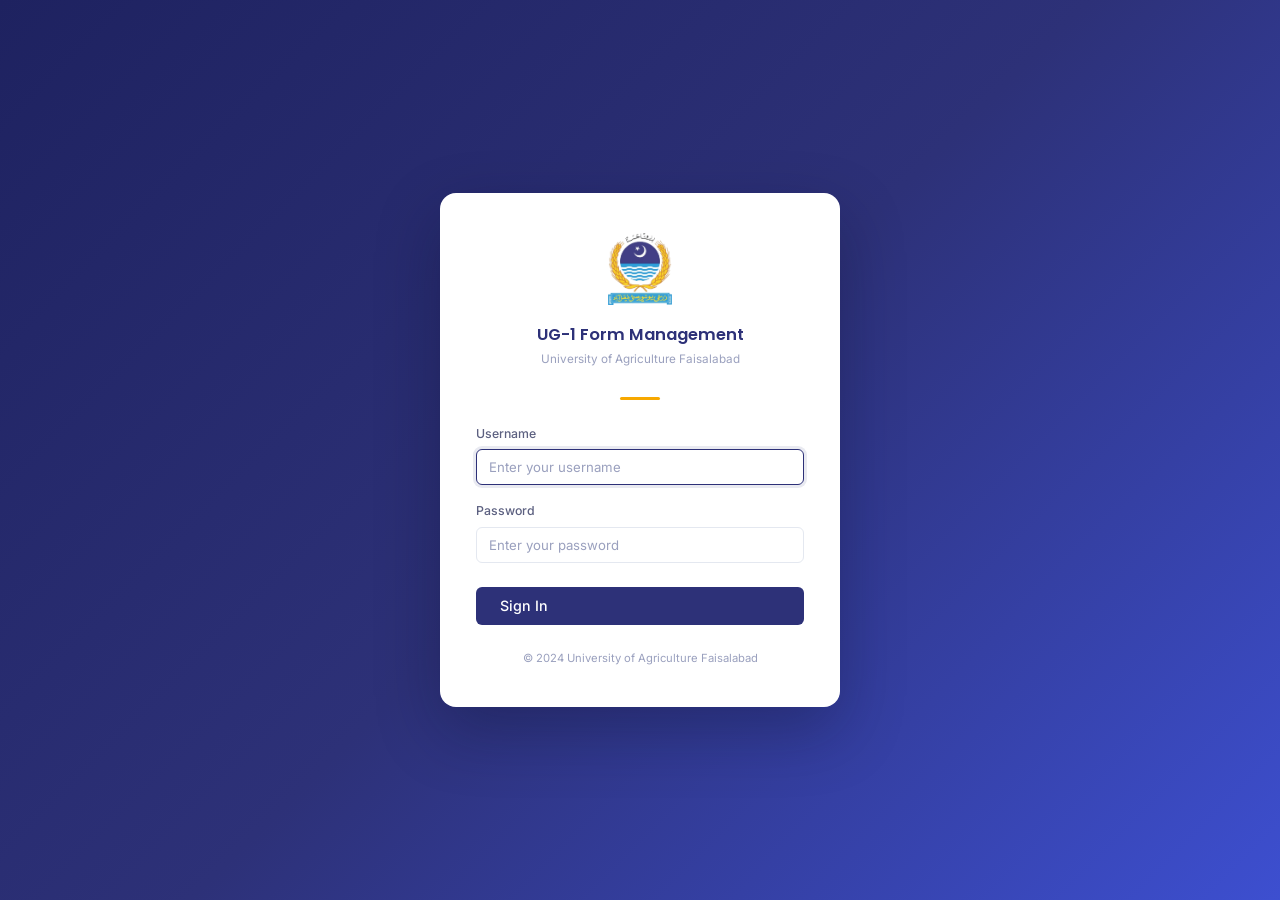
==== frontend/index.html @ 3481afc0 "ug1 form management system added" ====
<!DOCTYPE html>
<html lang="en">
<head>
  <meta charset="UTF-8"/>
  <meta name="viewport" content="width=device-width, initial-scale=1.0"/>
  <title>Login – UG-1 Form Management System | UAF</title>
  <meta name="description" content="Login to UAF UG-1 Form Management System for automated enrollment form processing."/>
  <link rel="stylesheet" href="css/style.css"/>
  <link rel="icon" href="/assets/uaf logo.png" type="image/png"/>
</head>
<body>
<div class="login-page">
  <div class="login-card">
    <div class="login-logo">
      <img src="/assets/uaf logo.png" alt="UAF Logo"/>
      <h2>UG-1 Form Management</h2>
      <p>University of Agriculture Faisalabad</p>
    </div>
    <div class="login-divider"></div>

    <div id="login-alert" style="display:none"></div>

    <form id="login-form" autocomplete="off">
      <div class="form-group">
        <label for="username">Username</label>
        <input id="username" type="text" class="form-control" placeholder="Enter your username" required autofocus/>
      </div>
      <div class="form-group">
        <label for="password">Password</label>
        <input id="password" type="password" class="form-control" placeholder="Enter your password" required/>
      </div>
      <button id="login-btn" type="submit" class="btn btn-primary btn-lg" style="width:100%;margin-top:8px;">
        Sign In
      </button>
    </form>

    <p style="text-align:center;font-size:0.75rem;color:var(--text-muted);margin-top:24px;">
      &copy; 2024 University of Agriculture Faisalabad
    </p>
  </div>
</div>

<div id="toast-container"></div>

<script src="js/api.js"></script>
<script>
  // Redirect if already logged in
  if (isLoggedIn()) window.location.href = '/dashboard.html';

  document.getElementById('login-form').addEventListener('submit', async (e) => {
    e.preventDefault();
    const btn = document.getElementById('login-btn');
    const alertEl = document.getElementById('login-alert');
    alertEl.style.display = 'none';

    btn.disabled = true;
    btn.innerHTML = '<span class="spinner"></span> Signing in…';

    try {
      const data = await fetchAPI('/api/auth/login', {
        method: 'POST',
        body: JSON.stringify({
          username: document.getElementById('username').value.trim(),
          password: document.getElementById('password').value,
        }),
      });
      saveAuth(data.access_token, data.user);
      window.location.href = '/dashboard.html';
    } catch (err) {
      alertEl.className = 'alert alert-danger';
      alertEl.innerHTML = `❌ ${err.message}`;
      alertEl.style.display = 'flex';
      btn.disabled = false;
      btn.innerHTML = 'Sign In';
    }
  });
</script>
</body>
</html>
---- frontend/css/style.css ----
@import url('https://fonts.googleapis.com/css2?family=Inter:wght@300;400;500;600;700&family=Poppins:wght@400;500;600;700&display=swap');

/* ── UAF Brand Colors ─────────────────────────────────────────────────────── */
:root {
  --navy:      #2D3178;
  --navy-dark: #1E2260;
  --navy-light:#3D44A8;
  --sky:       #29ABE2;
  --sky-light: #E8F6FD;
  --gold:      #F7A800;
  --gold-light:#FFF4D6;
  --white:     #FFFFFF;
  --off-white: #F7F8FC;
  --surface:   #FFFFFF;
  --border:    #E4E8F0;
  --text-main: #1A1D3D;
  --text-sub:  #5C6080;
  --text-muted:#9AA0BE;
  --success:   #27AE60;
  --success-bg:#EAF7EF;
  --warning:   #F39C12;
  --warning-bg:#FEF9EC;
  --danger:    #E74C3C;
  --danger-bg: #FDEDEC;
  --sidebar-w: 260px;
  --radius:    10px;
  --radius-sm: 6px;
  --shadow:    0 2px 12px rgba(45,49,120,0.08);
  --shadow-md: 0 4px 24px rgba(45,49,120,0.12);
  --transition:0.2s ease;
}

/* ── Reset & Base ─────────────────────────────────────────────────────────── */
*, *::before, *::after { box-sizing: border-box; margin: 0; padding: 0; }

html { font-size: 15px; scroll-behavior: smooth; }

body {
  font-family: 'Inter', sans-serif;
  background: var(--off-white);
  color: var(--text-main);
  line-height: 1.6;
  min-height: 100vh;
}

/* ── Typography ───────────────────────────────────────────────────────────── */
h1,h2,h3,h4,h5 { font-family:'Poppins',sans-serif; font-weight:600; color:var(--text-main); }
h1 { font-size:1.8rem; }
h2 { font-size:1.4rem; }
h3 { font-size:1.15rem; }
p  { color:var(--text-sub); }
a  { color:var(--navy); text-decoration:none; }

/* ── Scrollbar ────────────────────────────────────────────────────────────── */
::-webkit-scrollbar { width:6px; height:6px; }
::-webkit-scrollbar-track { background:var(--off-white); }
::-webkit-scrollbar-thumb { background:var(--border); border-radius:99px; }
::-webkit-scrollbar-thumb:hover { background:var(--text-muted); }

/* ══ LAYOUT ══════════════════════════════════════════════════════════════════ */
.app-wrapper { display:flex; min-height:100vh; }

/* ── Sidebar ──────────────────────────────────────────────────────────────── */
.sidebar {
  width:var(--sidebar-w);
  background:var(--navy);
  display:flex;
  flex-direction:column;
  position:fixed;
  top:0; left:0;
  height:100vh;
  z-index:100;
  transition:transform var(--transition);
  overflow:hidden;
}

.sidebar-brand {
  display:flex;
  align-items:center;
  gap:10px;
  padding:20px 20px 16px;
  border-bottom:1px solid rgba(255,255,255,0.12);
}

.sidebar-brand img {
  width:44px;
  height:44px;
  object-fit:contain;
  filter:drop-shadow(0 2px 4px rgba(0,0,0,0.2));
  flex-shrink:0;
}

.sidebar-brand-text { flex:1; min-width:0; }
.sidebar-brand-text .uni-name {
  font-family:'Poppins',sans-serif;
  font-size:0.7rem;
  font-weight:600;
  color:#FFFFFF;
  line-height:1.2;
  letter-spacing:0.02em;
}
.sidebar-brand-text .sys-name {
  font-size:0.62rem;
  color:rgba(255,255,255,0.55);
  margin-top:1px;
}

.sidebar-nav { flex:1; padding:12px 0; overflow-y:auto; }

.nav-section-label {
  font-size:0.62rem;
  font-weight:600;
  letter-spacing:0.08em;
  text-transform:uppercase;
  color:rgba(255,255,255,0.35);
  padding:12px 20px 6px;
}

.nav-link {
  display:flex;
  align-items:center;
  gap:11px;
  padding:10px 20px;
  color:rgba(255,255,255,0.72);
  font-size:0.88rem;
  font-weight:500;
  cursor:pointer;
  transition:background var(--transition), color var(--transition);
  border-left:3px solid transparent;
  text-decoration:none;
}

.nav-link:hover {
  background:rgba(255,255,255,0.08);
  color:#FFFFFF;
}

.nav-link.active {
  background:rgba(247,168,0,0.15);
  color:#FFFFFF;
  border-left-color:var(--gold);
}

.nav-link .icon {
  width:18px;
  height:18px;
  flex-shrink:0;
  opacity:0.8;
}

.nav-link.active .icon { opacity:1; }

.sidebar-footer {
  padding:16px 20px;
  border-top:1px solid rgba(255,255,255,0.1);
}

.user-pill {
  display:flex;
  align-items:center;
  gap:10px;
}

.user-avatar {
  width:36px;
  height:36px;
  border-radius:50%;
  background:var(--gold);
  display:flex;
  align-items:center;
  justify-content:center;
  font-family:'Poppins',sans-serif;
  font-weight:700;
  font-size:0.85rem;
  color:var(--navy);
  flex-shrink:0;
}

.user-info { flex:1; min-width:0; }
.user-info .uname {
  font-size:0.82rem;
  font-weight:600;
  color:#FFFFFF;
  white-space:nowrap;
  overflow:hidden;
  text-overflow:ellipsis;
}
.user-info .urole {
  font-size:0.7rem;
  color:rgba(255,255,255,0.5);
  text-transform:capitalize;
}

.logout-btn {
  background:none;
  border:none;
  color:rgba(255,255,255,0.5);
  cursor:pointer;
  padding:4px;
  border-radius:4px;
  transition:color var(--transition);
}
.logout-btn:hover { color:#FFFFFF; }

/* ── Main Content ─────────────────────────────────────────────────────────── */
.main-content {
  margin-left:var(--sidebar-w);
  flex:1;
  display:flex;
  flex-direction:column;
  min-height:100vh;
}

/* ── Top Bar ──────────────────────────────────────────────────────────────── */
.topbar {
  background:var(--white);
  border-bottom:1px solid var(--border);
  padding:0 28px;
  height:64px;
  display:flex;
  align-items:center;
  justify-content:space-between;
  position:sticky;
  top:0;
  z-index:90;
  box-shadow:0 1px 4px rgba(45,49,120,0.06);
}

.topbar-title h2 { font-size:1.1rem; color:var(--text-main); }
.topbar-title p  { font-size:0.78rem; color:var(--text-muted); margin:0; }

.topbar-right { display:flex; align-items:center; gap:12px; }

/* ── Page Content ─────────────────────────────────────────────────────────── */
.page-content { padding:28px; flex:1; }

/* ══ COMPONENTS ══════════════════════════════════════════════════════════════ */

/* ── Cards ────────────────────────────────────────────────────────────────── */
.card {
  background:var(--white);
  border-radius:var(--radius);
  border:1px solid var(--border);
  box-shadow:var(--shadow);
  padding:24px;
}

.card-header {
  display:flex;
  align-items:center;
  justify-content:space-between;
  margin-bottom:20px;
  padding-bottom:16px;
  border-bottom:1px solid var(--border);
}

.card-header h3 { font-size:1rem; color:var(--text-main); }

/* ── Stat Cards ───────────────────────────────────────────────────────────── */
.stats-grid {
  display:grid;
  grid-template-columns:repeat(auto-fit, minmax(180px, 1fr));
  gap:16px;
  margin-bottom:24px;
}

.stat-card {
  background:var(--white);
  border:1px solid var(--border);
  border-radius:var(--radius);
  padding:20px;
  display:flex;
  align-items:center;
  gap:16px;
  box-shadow:var(--shadow);
  transition:transform var(--transition), box-shadow var(--transition);
}

.stat-card:hover { transform:translateY(-2px); box-shadow:var(--shadow-md); }

.stat-icon {
  width:48px;
  height:48px;
  border-radius:12px;
  display:flex;
  align-items:center;
  justify-content:center;
  font-size:1.4rem;
  flex-shrink:0;
}

.stat-icon.navy   { background:rgba(45,49,120,0.1);  color:var(--navy); }
.stat-icon.sky    { background:var(--sky-light);      color:var(--sky); }
.stat-icon.gold   { background:var(--gold-light);     color:var(--gold); }
.stat-icon.green  { background:var(--success-bg);     color:var(--success); }
.stat-icon.orange { background:var(--warning-bg);     color:var(--warning); }
.stat-icon.red    { background:var(--danger-bg);      color:var(--danger); }

.stat-body { flex:1; min-width:0; }
.stat-value { font-family:'Poppins',sans-serif; font-size:1.6rem; font-weight:700; color:var(--text-main); line-height:1; }
.stat-label { font-size:0.78rem; color:var(--text-muted); margin-top:4px; }

/* ── Buttons ──────────────────────────────────────────────────────────────── */
.btn {
  display:inline-flex;
  align-items:center;
  gap:7px;
  padding:9px 18px;
  border-radius:var(--radius-sm);
  font-size:0.86rem;
  font-weight:500;
  font-family:'Inter',sans-serif;
  cursor:pointer;
  border:none;
  transition:all var(--transition);
  text-decoration:none;
  line-height:1;
}

.btn-primary   { background:var(--navy); color:#FFF; }
.btn-primary:hover { background:var(--navy-light); }

.btn-sky       { background:var(--sky); color:#FFF; }
.btn-sky:hover { background:#1A9BD0; }

.btn-gold      { background:var(--gold); color:var(--navy); font-weight:600; }
.btn-gold:hover{ background:#E09800; }

.btn-success   { background:var(--success); color:#FFF; }
.btn-success:hover { background:#229954; }

.btn-danger    { background:var(--danger); color:#FFF; }
.btn-danger:hover { background:#C0392B; }

.btn-outline   { background:transparent; color:var(--navy); border:1.5px solid var(--navy); }
.btn-outline:hover { background:var(--navy); color:#FFF; }

.btn-sm { padding:6px 12px; font-size:0.8rem; }
.btn-lg { padding:12px 24px; font-size:0.95rem; }
.btn:disabled { opacity:0.6; cursor:not-allowed; }

/* ── Forms ────────────────────────────────────────────────────────────────── */
.form-group { margin-bottom:16px; }
.form-group label {
  display:block;
  font-size:0.82rem;
  font-weight:500;
  color:var(--text-sub);
  margin-bottom:6px;
}

.form-control {
  width:100%;
  padding:9px 12px;
  border:1.5px solid var(--border);
  border-radius:var(--radius-sm);
  font-size:0.88rem;
  font-family:'Inter',sans-serif;
  color:var(--text-main);
  background:var(--white);
  transition:border-color var(--transition), box-shadow var(--transition);
  outline:none;
}

.form-control:focus {
  border-color:var(--navy);
  box-shadow:0 0 0 3px rgba(45,49,120,0.1);
}

.form-control::placeholder { color:var(--text-muted); }

select.form-control { cursor:pointer; }

.form-row { display:grid; grid-template-columns:1fr 1fr; gap:16px; }
.form-row-3 { display:grid; grid-template-columns:1fr 1fr 1fr; gap:16px; }

/* ── Tables ───────────────────────────────────────────────────────────────── */
.table-wrapper { overflow-x:auto; border-radius:var(--radius-sm); }

table { width:100%; border-collapse:collapse; font-size:0.85rem; }

thead th {
  background:var(--navy);
  color:#FFF;
  padding:11px 14px;
  text-align:left;
  font-weight:500;
  font-size:0.8rem;
  letter-spacing:0.02em;
  white-space:nowrap;
}

thead th:first-child { border-radius:6px 0 0 0; }
thead th:last-child  { border-radius:0 6px 0 0; }

tbody tr { border-bottom:1px solid var(--border); transition:background var(--transition); }
tbody tr:hover { background:var(--sky-light); }
tbody td { padding:11px 14px; color:var(--text-sub); vertical-align:middle; }

/* ── Badges ───────────────────────────────────────────────────────────────── */
.badge {
  display:inline-flex;
  align-items:center;
  padding:3px 10px;
  border-radius:99px;
  font-size:0.75rem;
  font-weight:600;
  letter-spacing:0.02em;
}

.badge-paid        { background:var(--success-bg); color:var(--success); }
.badge-installment { background:var(--warning-bg); color:var(--warning); }
.badge-deferred    { background:var(--danger-bg);  color:var(--danger); }
.badge-admin       { background:rgba(45,49,120,0.1); color:var(--navy); }
.badge-staff       { background:var(--sky-light); color:var(--sky); }
.badge-faculty     { background:var(--gold-light); color:#B37800; }
.badge-active      { background:var(--success-bg); color:var(--success); }
.badge-inactive    { background:var(--danger-bg);  color:var(--danger); }
.badge-boarder     { background:rgba(45,49,120,0.08); color:var(--navy); }
.badge-nonboarder  { background:var(--gold-light); color:#B37800; }

/* ── Alerts ───────────────────────────────────────────────────────────────── */
.alert {
  padding:12px 16px;
  border-radius:var(--radius-sm);
  font-size:0.85rem;
  display:flex;
  align-items:flex-start;
  gap:10px;
  margin-bottom:16px;
}
.alert-success { background:var(--success-bg); color:#1E8449; border-left:3px solid var(--success); }
.alert-warning { background:var(--warning-bg); color:#9A6A00; border-left:3px solid var(--warning); }
.alert-danger  { background:var(--danger-bg);  color:#C0392B; border-left:3px solid var(--danger); }
.alert-info    { background:var(--sky-light);  color:#0A7BB5; border-left:3px solid var(--sky); }

/* ── Modal ────────────────────────────────────────────────────────────────── */
.modal-overlay {
  position:fixed;
  inset:0;
  background:rgba(10,12,40,0.45);
  backdrop-filter:blur(3px);
  z-index:200;
  display:flex;
  align-items:center;
  justify-content:center;
  padding:20px;
  opacity:0;
  pointer-events:none;
  transition:opacity 0.25s ease;
}

.modal-overlay.open { opacity:1; pointer-events:all; }

.modal {
  background:var(--white);
  border-radius:12px;
  width:100%;
  max-width:520px;
  box-shadow:0 20px 60px rgba(10,12,40,0.25);
  transform:translateY(16px);
  transition:transform 0.25s ease;
  max-height:90vh;
  overflow-y:auto;
}

.modal-overlay.open .modal { transform:translateY(0); }

.modal-header {
  padding:20px 24px 16px;
  border-bottom:1px solid var(--border);
  display:flex;
  align-items:center;
  justify-content:space-between;
}

.modal-header h3 { font-size:1.05rem; }
.modal-body  { padding:24px; }
.modal-footer {
  padding:16px 24px;
  border-top:1px solid var(--border);
  display:flex;
  gap:10px;
  justify-content:flex-end;
}

.close-btn {
  background:none;
  border:none;
  cursor:pointer;
  color:var(--text-muted);
  font-size:1.3rem;
  line-height:1;
  padding:2px;
  transition:color var(--transition);
}
.close-btn:hover { color:var(--text-main); }

/* ── Pagination ───────────────────────────────────────────────────────────── */
.pagination {
  display:flex;
  align-items:center;
  gap:6px;
  margin-top:16px;
  justify-content:flex-end;
}

.page-btn {
  width:34px;
  height:34px;
  border-radius:6px;
  border:1.5px solid var(--border);
  background:var(--white);
  cursor:pointer;
  font-size:0.82rem;
  color:var(--text-sub);
  display:flex;
  align-items:center;
  justify-content:center;
  transition:all var(--transition);
}

.page-btn:hover,
.page-btn.active { background:var(--navy); color:#FFF; border-color:var(--navy); }

/* ── Search Bar ───────────────────────────────────────────────────────────── */
.search-bar {
  position:relative;
  max-width:300px;
}

.search-bar input { padding-left:36px; }

.search-bar .search-icon {
  position:absolute;
  left:11px;
  top:50%;
  transform:translateY(-50%);
  color:var(--text-muted);
  font-size:0.9rem;
  pointer-events:none;
}

/* ── Toast ────────────────────────────────────────────────────────────────── */
#toast-container {
  position:fixed;
  bottom:24px;
  right:24px;
  z-index:9999;
  display:flex;
  flex-direction:column;
  gap:10px;
}

.toast {
  background:var(--white);
  border-radius:var(--radius-sm);
  padding:12px 18px;
  box-shadow:var(--shadow-md);
  font-size:0.85rem;
  display:flex;
  align-items:center;
  gap:10px;
  min-width:260px;
  border-left:4px solid var(--navy);
  animation:slideIn 0.3s ease;
}

.toast.success { border-color:var(--success); }
.toast.error   { border-color:var(--danger); }
.toast.warning { border-color:var(--warning); }

@keyframes slideIn {
  from { transform:translateX(40px); opacity:0; }
  to   { transform:translateX(0);    opacity:1; }
}

/* ── Barcode Box ──────────────────────────────────────────────────────────── */
.barcode-box {
  border:2px dashed var(--border);
  border-radius:var(--radius);
  padding:24px;
  text-align:center;
  background:var(--off-white);
  transition:border-color var(--transition);
}

.barcode-box.active { border-color:var(--sky); background:var(--sky-light); }

/* ── Student Info Card ────────────────────────────────────────────────────── */
.student-info-grid {
  display:grid;
  grid-template-columns:1fr 1fr;
  gap:12px;
}

.info-field label {
  font-size:0.72rem;
  font-weight:600;
  text-transform:uppercase;
  letter-spacing:0.05em;
  color:var(--text-muted);
  display:block;
  margin-bottom:3px;
}

.info-field span {
  font-size:0.92rem;
  color:var(--text-main);
  font-weight:500;
}

/* ── Empty State ──────────────────────────────────────────────────────────── */
.empty-state {
  text-align:center;
  padding:48px 24px;
  color:var(--text-muted);
}
.empty-state .icon { font-size:2.5rem; margin-bottom:12px; opacity:0.4; }
.empty-state p { font-size:0.88rem; }

/* ── Login Page ───────────────────────────────────────────────────────────── */
.login-page {
  min-height:100vh;
  display:flex;
  align-items:center;
  justify-content:center;
  background:linear-gradient(135deg, var(--navy-dark) 0%, var(--navy) 50%, #3D4FD0 100%);
  padding:20px;
}

.login-card {
  background:var(--white);
  border-radius:16px;
  padding:40px 36px;
  width:100%;
  max-width:400px;
  box-shadow:0 24px 64px rgba(10,12,40,0.3);
}

.login-logo {
  text-align:center;
  margin-bottom:28px;
}

.login-logo img { width:72px; height:72px; object-fit:contain; }
.login-logo h2  { font-size:1.1rem; color:var(--navy); margin-top:10px; }
.login-logo p   { font-size:0.78rem; color:var(--text-muted); margin:2px 0 0; }

.login-divider {
  width:40px;
  height:3px;
  background:var(--gold);
  border-radius:99px;
  margin:0 auto 24px;
}

/* ── Filter Bar ───────────────────────────────────────────────────────────── */
.filter-bar {
  display:flex;
  align-items:center;
  gap:12px;
  flex-wrap:wrap;
  margin-bottom:20px;
}

.filter-bar .form-control { max-width:180px; }

/* ── Loading Spinner ──────────────────────────────────────────────────────── */
.spinner {
  width:20px;
  height:20px;
  border:2.5px solid var(--border);
  border-top-color:var(--navy);
  border-radius:50%;
  animation:spin 0.7s linear infinite;
  display:inline-block;
}

@keyframes spin { to { transform:rotate(360deg); } }

.loading-overlay {
  position:absolute;
  inset:0;
  background:rgba(255,255,255,0.7);
  display:flex;
  align-items:center;
  justify-content:center;
  border-radius:var(--radius);
  z-index:10;
}

/* ── Responsive ───────────────────────────────────────────────────────────── */
@media (max-width:900px) {
  :root { --sidebar-w:0px; }
  .sidebar { transform:translateX(-260px); width:260px; }
  .sidebar.open { transform:translateX(0); }
  .main-content { margin-left:0; }
  .form-row, .form-row-3 { grid-template-columns:1fr; }
  .stats-grid { grid-template-columns:1fr 1fr; }
}

@media (max-width:480px) {
  .stats-grid { grid-template-columns:1fr; }
  .page-content { padding:16px; }
  .topbar { padding:0 16px; }
}
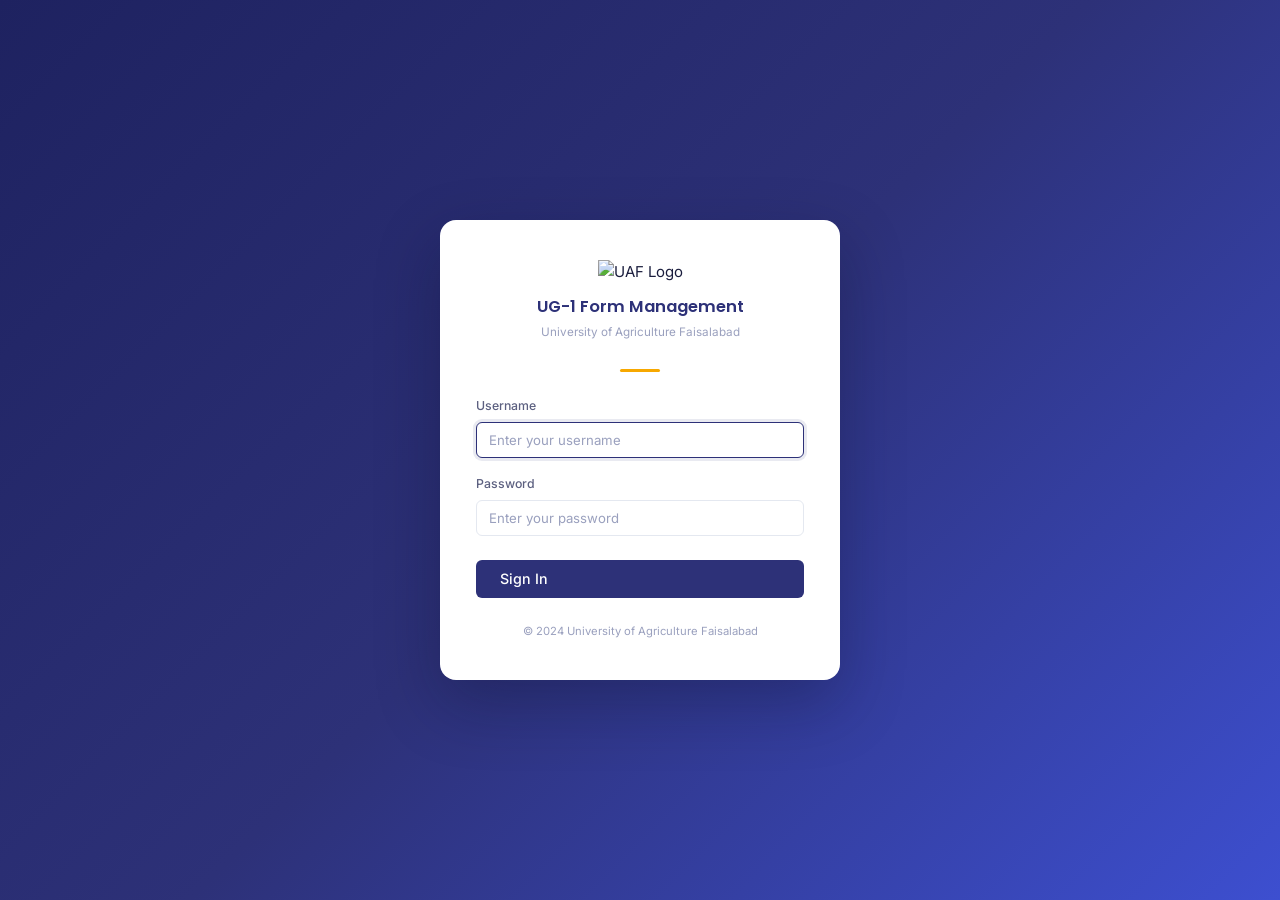
==== commit 01a67068: "ug1 management system added" ====
--- a/frontend/index.html
+++ b/frontend/index.html
@@ -6,13 +6,13 @@
   <title>Login – UG-1 Form Management System | UAF</title>
   <meta name="description" content="Login to UAF UG-1 Form Management System for automated enrollment form processing."/>
   <link rel="stylesheet" href="css/style.css"/>
-  <link rel="icon" href="/assets/uaf logo.png" type="image/png"/>
+  <link rel="icon" href="./assets/uaf logo.png" type="image/png"/>
 </head>
 <body>
 <div class="login-page">
   <div class="login-card">
     <div class="login-logo">
-      <img src="/assets/uaf logo.png" alt="UAF Logo"/>
+      <img src="./assets/uaf logo.png" alt="UAF Logo"/>
       <h2>UG-1 Form Management</h2>
       <p>University of Agriculture Faisalabad</p>
     </div>
@@ -42,6 +42,7 @@
 
 <div id="toast-container"></div>
 
+<script src="config.js"></script>
 <script src="js/api.js"></script>
 <script>
   // Redirect if already logged in
